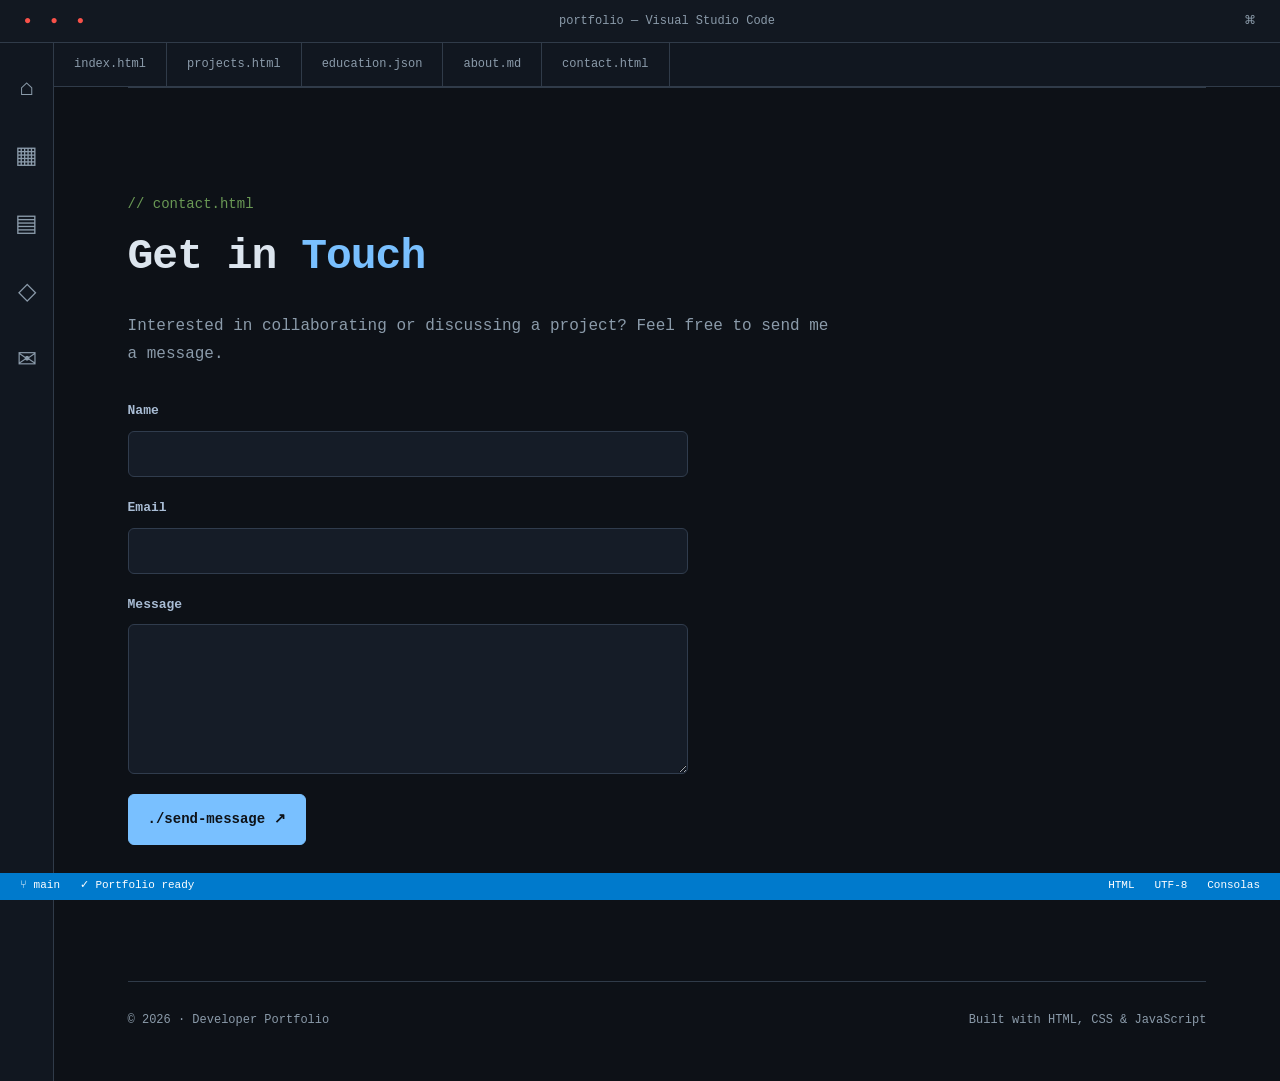
==== contact.html @ 005ef41a "Update screenshots: zelda" ====
<!DOCTYPE html>
<html lang="en">
<head>
  <meta charset="UTF-8">
  <meta name="viewport" content="width=device-width, initial-scale=1.0">
  <meta name="description" content="Contact page for my Computer Science portfolio.">
  <title>Contact | My Portfolio</title>
  <link rel="stylesheet" href="style.css?v=202611271109">
  <script src="script.js?v=202611271109" defer></script>
</head>

<body>
  <header class="titlebar">
    <span class="dots" aria-hidden="true">● ● ●</span>
    <span>portfolio — Visual Studio Code</span>
    <span>⌘</span>
  </header>

  <div class="workspace">
    <aside class="sidebar" aria-label="Portfolio navigation">
      <a href="index.html" title="Home" aria-label="Home">⌂</a>
      <a href="projects.html" title="Projects" aria-label="Projects">▦</a>
      <a href="index.html#education" title="Education" aria-label="Education">▤</a>
      <a href="index.html#about" title="About" aria-label="About">◇</a>
      <a href="contact.html" title="Contact" aria-label="Contact" aria-current="page">✉</a>
    </aside>

    <main>
      <nav class="tabs" aria-label="Sections">
        <a href="index.html">index.html</a>
        <a href="projects.html">projects.html</a>
        <a href="index.html#education">education.json</a>
        <a href="index.html#about">about.md</a>
        <a href="contact.html" aria-current="page">contact.html</a>
      </nav>

      <div class="content">
        <section class="section" id="contact">
          <p class="comment">// contact.html</p>
          <h2>Get in <span>Touch</span></h2>

          <p class="intro">
            Interested in collaborating or discussing a project?
            Feel free to send me a message.
          </p>

          <form id="contact-form">
            <div class="form-field">
              <label for="contact-name">Name</label>
              <input
                type="text"
                id="contact-name"
                name="name"
                autocomplete="name"
                required
              >
            </div>

            <div class="form-field">
              <label for="contact-email">Email</label>
              <input
                type="email"
                id="contact-email"
                name="email"
                autocomplete="email"
                required
              >
            </div>

            <div class="form-field">
              <label for="contact-message">Message</label>
              <textarea
                id="contact-message"
                name="message"
                rows="6"
                required
              ></textarea>
            </div>

            <button type="submit" class="button primary">
              ./send-message ↗
            </button>

            <p id="form-status" role="status" aria-live="polite"></p>
          </form>
        </section>

        <footer>
          <span>© 2026 · Developer Portfolio</span>
          <span>Built with HTML, CSS & JavaScript</span>
        </footer>
      </div>
    </main>
  </div>

  <div class="statusbar">
    <span>⑂ main &nbsp; ✓ Portfolio ready</span>
    <span>HTML &nbsp; UTF-8 &nbsp; Consolas</span>
  </div>
</body>
</html>
---- style.css ----
:root {
  --bg: #0d1117;
  --panel: #151b23;
  --panel-light: #1d2632;
  --border: #303b49;
  --text: #dce5ee;
  --muted: #8b9baa;
  --blue: #79c0ff;
  --green: #7ee787;
  --purple: #d2a8ff;
  --orange: #ffa657;

}

* {
  box-sizing: border-box;
}

html {
  scroll-behavior: smooth;
}

body {
  margin: 0;
  background: var(--bg);
  color: var(--text);
  font-family: Consolas, "Cascadia Code", "Courier New", monospace;
  font-size: 14px;
  line-height: 1.75;
}

a {
  color: inherit;
  text-decoration: none;
}

button {
  font: inherit;
  cursor: pointer;
}

strong {
  color: var(--blue);
}

::selection {
  background: #245d83;
}

/* VS CODE TITLE BAR */

.titlebar {
  height: 43px;
  background: #121821;
  border-bottom: 1px solid var(--border);
  display: flex;
  justify-content: space-between;
  align-items: center;
  padding: 0 24px;
  color: var(--muted);
  font-size: 12px;
}

.dots {
  color: #f85149;
  letter-spacing: 6px;
}

/* MAIN WORKSPACE */

.workspace {
  display: grid;
  grid-template-columns: 54px minmax(0, 1fr);
  min-height: calc(100vh - 70px);
}

.sidebar {
  background: #111720;
  border-right: 1px solid var(--border);
  display: flex;
  align-items: center;
  flex-direction: column;
  gap: 26px;
  padding-top: 25px;
  font-size: 24px;
  color: var(--muted);
}

.sidebar a:hover {
  color: var(--blue);
}

main {
  min-width: 0;
}

.tabs {
  display: flex;
  background: #111720;
  border-bottom: 1px solid var(--border);
  overflow-x: auto;
}

.tabs a {
  padding: 11px 20px;
  border-right: 1px solid var(--border);
  white-space: nowrap;
  font-size: 12px;
  color: var(--muted);
}

.tabs a:hover {
  color: var(--text);
  background: var(--panel);
}

.content {
  max-width: 1250px;
  margin: auto;
  padding: 0 6%;
}

/* HERO */

.hero {
  padding: 115px 0 100px;
  min-height: 80vh;
}

.comment {
  color: #6a9955;
}

.eyebrow {
  color: var(--purple);
  letter-spacing: 3px;
}

h1,
h2,
h3 {
  line-height: 1.2;
}

h1 {
  font-size: clamp(48px, 7vw, 105px);
  letter-spacing: -5px;
  margin: 24px 0;
  font-weight: 700;
}

h1 em {
  color: var(--blue);
  font-style: normal;
}

.cursor {
  color: var(--green);
  animation: blink 1s step-end infinite;
}

@keyframes blink {
  50% {
    opacity: 0;
  }
}

.intro {
  max-width: 720px;
  color: var(--muted);
  font-size: 16px;
}

.actions {
  display: flex;
  gap: 12px;
  flex-wrap: wrap;
  margin-top: 35px;
}

.button {
  border: 1px solid var(--border);
  padding: 12px 19px;
  border-radius: 6px;
  transition: 0.2s;
}

.button:hover {
  border-color: var(--blue);
  transform: translateY(-2px);
}

.button.primary {
  background: var(--blue);
  color: #0d1117;
  border-color: var(--blue);
  font-weight: bold;
}

/* TERMINAL */

.terminal {
  margin-top: 65px;
  max-width: 760px;
  background: #090d12;
  border: 1px solid var(--border);
  border-radius: 9px;
  overflow: hidden;
  padding: 0 20px 16px;
}

.terminal-top {
  margin: 0 -20px 15px;
  padding: 8px 16px;
  background: var(--panel);
  border-bottom: 1px solid var(--border);
  color: var(--muted);
  font-size: 11px;
  display: flex;
  justify-content: space-between;
}

.terminal p {
  margin: 6px 0;
}

.terminal-output {
  color: var(--muted);
  padding-left: 20px;
}

.green {
  color: var(--green);
}

.purple {
  color: var(--purple);
}

.orange {
  color: var(--orange);
}

/* SECTIONS */

.section {
  padding: 90px 0;
  border-top: 1px solid var(--border);
  scroll-margin-top: 30px;
}

.section h2 {
  font-size: clamp(28px, 4vw, 43px);
  letter-spacing: -1px;
  margin: 10px 0 30px;
}

.section h2 span {
  color: var(--blue);
}

.section-heading {
  display: flex;
  align-items: end;
  justify-content: space-between;
  gap: 15px;
}

.muted {
  color: var(--muted);
}

/* PROJECT FILTERS */

.filters {
  display: flex;
  flex-wrap: wrap;
  gap: 10px;
  margin-bottom: 30px;
}

.filter {
  background: var(--panel);
  border: 1px solid var(--border);
  color: var(--muted);
  border-radius: 5px;
  padding: 9px 15px;
}

.filter:hover,
.filter.active {
  color: var(--blue);
  border-color: var(--blue);
  background: #162535;
}

/* PROJECT CARDS */

.project-grid {
  display: grid;
  grid-template-columns: repeat(2, minmax(0, 1fr));
  gap: 22px;
}

.project {
  background: var(--panel);
  border: 1px solid var(--border);
  border-radius: 9px;
  overflow: hidden;
  transition: transform 0.25s, border-color 0.25s;
}

.project:hover {
  transform: translateY(-5px);
  border-color: var(--blue);
}

.project[hidden] {
  display: none;
}

.project-button {
  display: block;
  width: 100%;
  padding: 0;
  border: 0;
  background: transparent;
  color: inherit;
  text-align: left;
}

/* PROJECT SCREENSHOTS */
.project-image {
  width: 100%;
  aspect-ratio: 4 / 3;
  display: flex;
  align-items: center;
  justify-content: center;
  overflow: hidden;
  background: #151b23;
}

.project-image img {
  display: block;
  width: 100%;
  height: 100%;
  object-fit: contain;
  object-position: center;
}

.placeholder {
  height: 100%;
  display: grid;
  place-items: center;
  font-size: 25px;
  font-weight: bold;
  letter-spacing: 2px;
  color: var(--blue);
  text-align: center;
  padding: 20px;
}

.project-content {
  padding: 22px;
}

.project-content h3 {
  font-size: 20px;
  margin: 10px 0;
}

.project-content p {
  color: var(--muted);
  margin: 0 0 15px;
}

.project-meta {
  display: flex;
  justify-content: space-between;
  color: var(--green);
  font-size: 11px;
}

.tags {
  display: flex;
  gap: 8px;
  flex-wrap: wrap;
  margin-top: 18px;
}

.tags span {
  color: var(--blue);
  background: #1b2b3c;
  border: 1px solid #2d4053;
  padding: 3px 9px;
  border-radius: 4px;
  font-size: 11px;
}

/* ACADEMIC TIMELINE */

.timeline {
  border-left: 2px solid var(--border);
  margin-left: 8px;
}

.timeline-item {
  padding: 0 0 45px 32px;
  position: relative;
}

.timeline-item::before {
  content: "";
  position: absolute;
  left: -7px;
  top: 5px;
  height: 12px;
  width: 12px;
  background: var(--green);
  border-radius: 50%;
}

.timeline-item .date {
  color: var(--green);
  font-size: 12px;
}

.timeline-item h3 {
  font-size: 21px;
  margin: 10px 0;
}

.timeline-item p {
  max-width: 700px;
  color: var(--muted);
}

.timeline-item .subtitle {
  color: var(--blue);
}

/* ABOUT */

.about-grid {
  display: grid;
  grid-template-columns: 1fr 1fr;
  gap: 40px;
  align-items: start;
}

.about-grid p {
  color: var(--muted);
}

.code-panel {
  background: var(--panel);
  border: 1px solid var(--border);
  border-radius: 8px;
  padding: 25px;
  overflow-x: auto;
  font: inherit;
  line-height: 1.8;
}

/* PROJECT DETAIL POPUP */

dialog {
  background: var(--panel);
  color: var(--text);
  border: 1px solid var(--border);
  border-radius: 10px;
  width: min(760px, 92vw);
  max-height: 85vh;
  padding: 0;
  overflow-y: auto;
}

dialog::backdrop {
  background: rgba(0, 0, 0, 0.8);
}

.dialog-header {
  position: sticky;
  top: 0;
  background: var(--panel-light);
  padding: 12px 20px;
  border-bottom: 1px solid var(--border);
  display: flex;
  justify-content: space-between;
  align-items: center;
  z-index: 5;
}

.dialog-header button {
  background: transparent;
  border: 0;
  color: var(--text);
  font-size: 20px;
}

.dialog-body {
  padding: 30px;
}

.dialog-body h2 {
  font-size: 30px;
}

.dialog-body p {
  color: var(--muted);
}

/* GALLERY IMAGES */
.gallery {
  display: grid;
  gap: 18px;
  margin-top: 25px;
}

.gallery img {
  display: block;
  width: 100%;
  height: auto;
  max-width: 100%;
  border-radius: 6px;
}

/* FOOTER */

footer {
  border-top: 1px solid var(--border);
  padding: 28px 0 50px;
  display: flex;
  justify-content: space-between;
  gap: 15px;
  flex-wrap: wrap;
  color: var(--muted);
  font-size: 12px;
}

.statusbar {
  position: fixed;
  bottom: 0;
  left: 0;
  right: 0;
  height: 27px;
  background: #007acc;
  color: white;
  display: flex;
  justify-content: space-between;
  padding: 3px 20px;
  font-size: 11px;
  z-index: 20;
}

/* TABLET AND MOBILE */

@media (max-width: 800px) {
  .workspace {
    grid-template-columns: 1fr;
  }

  .sidebar {
    display: none;
  }

  .content {
    padding: 0 20px;
  }

  .hero {
    padding: 75px 0;
  }

  h1 {
    letter-spacing: -2px;
  }

  .project-grid,
  .about-grid {
    grid-template-columns: 1fr;
  }

  .project-image {
    aspect-ratio: 4 / 3;
  }

  .section {
    padding: 65px 0;
  }

  .statusbar {
    font-size: 9px;
  }

  .dialog-body {
    padding: 18px;
  }
}

@media (prefers-reduced-motion: reduce) {
  *,
  *::before,
  *::after {
    animation: none !important;
    transition: none !important;
    scroll-behavior: auto !important;
  }
}

/* Contact form */

#contact-form {
  display: flex;
  flex-direction: column;
  gap: 20px;
  max-width: 560px;
  margin-top: 32px;
}

#contact-form .form-field {
  display: flex;
  flex-direction: column;
  gap: 8px;
}

#contact-form label {
  color: #a9bdd5;
  font-size: 13px;
  font-weight: 600;
}

#contact-form input,
#contact-form textarea {
  width: 100%;
  box-sizing: border-box;
  padding: 14px 16px;
  background: #151c27;
  border: 1px solid #303c4d;
  border-radius: 6px;
  color: #e5edf7;
  font-family: Consolas, monospace;
  font-size: 14px;
}

#contact-form textarea {
  min-height: 150px;
  resize: vertical;
}

#contact-form input:focus,
#contact-form textarea:focus {
  outline: 2px solid #70b9ff;
  outline-offset: 2px;
  border-color: #70b9ff;
}

#contact-form .button {
  align-self: flex-start;
  cursor: pointer;
}

#form-status {
  color: #7ee2a8;
  font-size: 13px;
}

@media (max-width: 600px) {
  #contact-form {
    max-width: 100%;
  }
}

/* ==========================================
   LIVE PROJECT PREVIEWS & EMBEDS
   ========================================== */

.project {
  display: flex;
  flex-direction: column;
}

.project-button {
  flex: 1;
}

.project-image {
  position: relative;
}

.project-image.has-live iframe {
  position: absolute;
  top: 0;
  left: 0;
  border: 0;
  transform-origin: 0 0;
  pointer-events: none;
  background: var(--bg);
  opacity: 0;
  transition: opacity 0.5s;
}

.project-image.has-live.is-loaded iframe {
  opacity: 1;
}

.live-badge {
  position: absolute;
  top: 10px;
  left: 10px;
  z-index: 2;
  font-size: 10px;
  letter-spacing: 1px;
  color: var(--green);
  background: rgba(13, 17, 23, 0.85);
  border: 1px solid #2f5a37;
  padding: 2px 8px;
  border-radius: 4px;
}

.play-overlay {
  position: absolute;
  inset: 0;
  z-index: 1;
  display: grid;
  place-items: center;
  font-size: 15px;
  font-weight: bold;
  color: #fff;
  background: rgba(13, 17, 23, 0.55);
  opacity: 0;
  transition: opacity 0.25s;
}

.project-button:hover .play-overlay,
.project-button:focus-visible .play-overlay {
  opacity: 1;
}

.project-button:focus-visible {
  outline: 2px solid var(--blue);
  outline-offset: -2px;
}

.project-links {
  display: flex;
  gap: 18px;
  padding: 0 22px 20px;
  font-size: 12px;
}

.project-links a {
  color: var(--blue);
}

.project-links a:hover,
.project-links a:focus-visible {
  text-decoration: underline;
}

.project-links .link-live {
  color: var(--green);
}

/* POPUP */

.project-dialog {
  width: min(1100px, 94vw);
  max-height: 92vh;
}

.dialog-actions {
  display: flex;
  align-items: center;
  gap: 6px;
  flex-wrap: wrap;
  justify-content: flex-end;
}

.dialog-header .dialog-action {
  font-size: 12px;
  color: var(--blue);
  background: transparent;
  border: 1px solid var(--border);
  border-radius: 4px;
  padding: 3px 10px;
}

.dialog-header .dialog-action:hover,
.dialog-header .dialog-action:focus-visible {
  border-color: var(--blue);
}

.dialog-action[hidden] {
  display: none;
}

.dialog-body h2 {
  margin: 0 0 10px;
}

.view-toggle {
  display: flex;
  gap: 8px;
  margin: 24px 0 14px;
}

.view-toggle[hidden] {
  display: none;
}

.live-frame {
  position: relative;
  margin-top: 18px;
  height: min(68vh, 720px);
  border: 1px solid var(--border);
  border-radius: 6px;
  overflow: hidden;
  background: var(--bg);
}

.view-toggle:not([hidden]) + .live-frame {
  margin-top: 0;
}

.live-frame[hidden],
.gallery[hidden] {
  display: none;
}

.live-frame iframe {
  position: relative;
  z-index: 1;
  width: 100%;
  height: 100%;
  border: 0;
  display: block;
  opacity: 0;
  transition: opacity 0.4s;
}

.live-frame.is-loaded iframe {
  opacity: 1;
}

.live-loading {
  position: absolute;
  inset: 0;
  display: grid;
  place-items: center;
  color: var(--green);
}

.live-frame:fullscreen {
  height: 100%;
  border: 0;
  border-radius: 0;
}

@media (max-width: 800px) {
  .project-dialog {
    width: 100vw;
    max-width: 100vw;
    max-height: 100dvh;
    height: 100dvh;
    border-radius: 0;
  }

  .live-frame {
    height: 70dvh;
  }

  .dialog-header {
    padding: 10px 12px;
  }

  #dialog-file {
    display: none;
  }

  .filters {
    flex-wrap: wrap;
  }
}

@media (prefers-reduced-motion: reduce) {
  .project-image.has-live iframe,
  .live-frame iframe,
  .play-overlay {
    transition: none;
  }
}

/* WHAT / HOW / WHY SUMMARY */

.summary {
  display: grid;
  grid-template-columns: max-content 1fr;
  gap: 6px 16px;
  margin: 18px 0 20px;
  padding: 14px 18px;
  background: var(--bg);
  border: 1px solid var(--border);
  border-left: 3px solid var(--green);
  border-radius: 6px;
}

.summary[hidden] {
  display: none;
}

.summary dt {
  color: var(--purple);
  text-transform: uppercase;
  font-size: 11px;
  letter-spacing: 1px;
  padding-top: 3px;
}

.summary dt::after {
  content: ":";
}

.summary dd {
  margin: 0;
  color: var(--text);
}

@media (max-width: 600px) {
  .summary {
    grid-template-columns: 1fr;
    gap: 0;
  }

  .summary dd {
    margin-bottom: 8px;
  }
}

/* ==========================================
   PROJECT POPUP ANIMATIONS
   Subtle: grow from the clicked card, stagger
   the content in, quick fade out on close.
   ========================================== */

.project-dialog::backdrop {
  background: rgba(5, 8, 12, 0.72);
  backdrop-filter: blur(3px);
}

.project-dialog.is-opening {
  animation: dlg-in 0.34s cubic-bezier(0.2, 0.8, 0.2, 1) both;
}

.project-dialog.is-opening::backdrop {
  animation: backdrop-in 0.3s ease both;
}

.project-dialog.is-closing {
  animation: dlg-out 0.19s ease-in both;
}

.project-dialog.is-closing::backdrop {
  animation: backdrop-out 0.19s ease-in both;
}

/* Content rises in, one piece after another */
.project-dialog.is-opening .dialog-body > * {
  animation: rise-in 0.42s cubic-bezier(0.2, 0.8, 0.2, 1) both;
  animation-delay: calc(110ms + var(--i, 0) * 45ms);
}

/* What / How / Why lines follow on just after the title */
.project-dialog.is-opening .summary dt,
.project-dialog.is-opening .summary dd {
  animation: slide-in 0.36s ease-out both;
  animation-delay: calc(230ms + var(--j, 0) * 70ms);
}

/* Accent line sweeps across under the header */
.project-dialog .dialog-header::after {
  content: "";
  position: absolute;
  left: 0;
  right: 0;
  bottom: -1px;
  height: 1px;
  background: linear-gradient(90deg, var(--blue), var(--purple), transparent);
  transform-origin: left;
  transform: scaleX(0);
  opacity: 0.8;
}

.project-dialog.is-opening .dialog-header::after {
  animation: sweep 0.7s 0.12s cubic-bezier(0.2, 0.8, 0.2, 1) forwards;
}

/* Blinking caret while the filename types out */
#dialog-file.typing::after {
  content: "▍";
  margin-left: 1px;
  color: var(--blue);
  animation: blink 0.6s steps(1) infinite;
}

@keyframes dlg-in {
  from {
    opacity: 0;
    transform: translateY(14px) scale(0.94);
  }
  to {
    opacity: 1;
    transform: none;
  }
}

@keyframes dlg-out {
  to {
    opacity: 0;
    transform: translateY(8px) scale(0.98);
  }
}

@keyframes backdrop-in {
  from { opacity: 0; }
}

@keyframes backdrop-out {
  to { opacity: 0; }
}

@keyframes rise-in {
  from {
    opacity: 0;
    transform: translateY(10px);
  }
}

@keyframes slide-in {
  from {
    opacity: 0;
    transform: translateX(-8px);
  }
}

@keyframes sweep {
  to { transform: scaleX(1); }
}

@media (prefers-reduced-motion: reduce) {
  .project-dialog,
  .project-dialog::backdrop,
  .project-dialog *,
  .project-dialog .dialog-header::after {
    animation: none !important;
  }

  .project-dialog .dialog-header::after {
    transform: scaleX(1);
  }
}
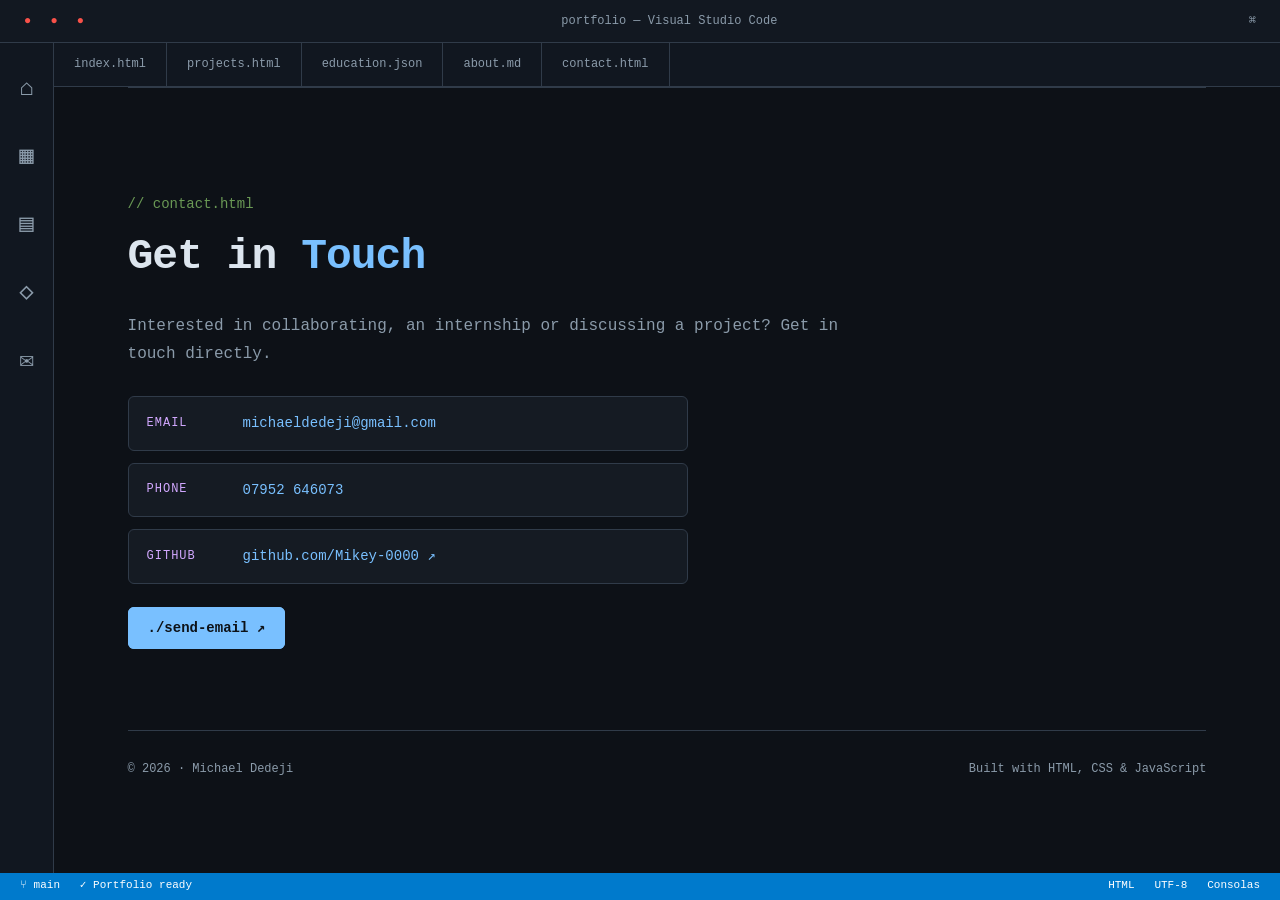
==== commit 9a36a637: "Add name, contact details, My part lines and a How I build note Contact form (which never sent anyth" ====
--- a/contact.html
+++ b/contact.html
@@ -5,9 +5,9 @@
   <meta charset="UTF-8">
   <meta name="viewport" content="width=device-width, initial-scale=1.0">
   <meta name="description" content="Contact page for my Computer Science portfolio.">
-  <title>Contact | My Portfolio</title>
-  <link rel="stylesheet" href="style.css?v=202611271109">
-  <script src="script.js?v=202611271109" defer></script>
+  <title>Contact | Michael Dedeji</title>
+  <link rel="stylesheet" href="style.css?v=202611271137">
+  <script src="script.js?v=202611271137" defer></script>
 </head>
 
 <body>
@@ -41,53 +41,30 @@
           <h2>Get in <span>Touch</span></h2>
 
           <p class="intro">
-            Interested in collaborating or discussing a project?
-            Feel free to send me a message.
+            Interested in collaborating, an internship or discussing a
+            project? Get in touch directly.
           </p>
 
-          <form id="contact-form">
-            <div class="form-field">
-              <label for="contact-name">Name</label>
-              <input
-                type="text"
-                id="contact-name"
-                name="name"
-                autocomplete="name"
-                required
-              >
-            </div>
+          <ul class="contact-list">
+            <li>
+              <span class="contact-label">email</span>
+              <a href="mailto:michaeldedeji@gmail.com">michaeldedeji@gmail.com</a>
+            </li>
+            <li>
+              <span class="contact-label">phone</span>
+              <a href="tel:+447952646073">07952 646073</a>
+            </li>
+            <li>
+              <span class="contact-label">github</span>
+              <a href="https://github.com/Mikey-0000" target="_blank" rel="noopener">github.com/Mikey-0000 ↗</a>
+            </li>
+          </ul>
 
-            <div class="form-field">
-              <label for="contact-email">Email</label>
-              <input
-                type="email"
-                id="contact-email"
-                name="email"
-                autocomplete="email"
-                required
-              >
-            </div>
-
-            <div class="form-field">
-              <label for="contact-message">Message</label>
-              <textarea
-                id="contact-message"
-                name="message"
-                rows="6"
-                required
-              ></textarea>
-            </div>
-
-            <button type="submit" class="button primary">
-              ./send-message ↗
-            </button>
-
-            <p id="form-status" role="status" aria-live="polite"></p>
-          </form>
+          <a class="button primary" href="mailto:michaeldedeji@gmail.com">./send-email ↗</a>
         </section>
 
         <footer>
-          <span>© 2026 · Developer Portfolio</span>
+          <span>© 2026 · Michael Dedeji</span>
           <span>Built with HTML, CSS & JavaScript</span>
         </footer>
       </div>
--- a/style.css
+++ b/style.css
@@ -1059,3 +1059,78 @@
     transform: scaleX(1);
   }
 }
+
+/* Fan-project disclaimer / original-vs-revamp note in the popup */
+.project-note {
+  font-size: 12px;
+  color: var(--muted);
+  border-left: 2px solid var(--orange);
+  padding: 6px 0 6px 12px;
+  margin: 4px 0 16px;
+}
+
+.project-note[hidden] {
+  display: none;
+}
+
+.project-note .note-link {
+  color: var(--orange);
+  white-space: nowrap;
+}
+
+.project-note .note-link:hover,
+.project-note .note-link:focus-visible {
+  text-decoration: underline;
+}
+
+/* Contact details */
+.contact-list {
+  list-style: none;
+  padding: 0;
+  margin: 28px 0 32px;
+  display: grid;
+  gap: 12px;
+  max-width: 560px;
+}
+
+.contact-list li {
+  display: grid;
+  grid-template-columns: 80px 1fr;
+  align-items: center;
+  gap: 16px;
+  padding: 14px 18px;
+  background: var(--panel);
+  border: 1px solid var(--border);
+  border-radius: 6px;
+}
+
+.contact-label {
+  color: var(--purple);
+  font-size: 12px;
+  letter-spacing: 1px;
+  text-transform: uppercase;
+}
+
+.contact-list a {
+  color: var(--blue);
+  overflow-wrap: anywhere;
+}
+
+.contact-list a:hover,
+.contact-list a:focus-visible {
+  text-decoration: underline;
+}
+
+/* "How I build" heading in About */
+.how-i-build {
+  color: var(--green);
+  font-size: 14px;
+  margin: 24px 0 8px;
+}
+
+@media (max-width: 600px) {
+  .contact-list li {
+    grid-template-columns: 1fr;
+    gap: 4px;
+  }
+}
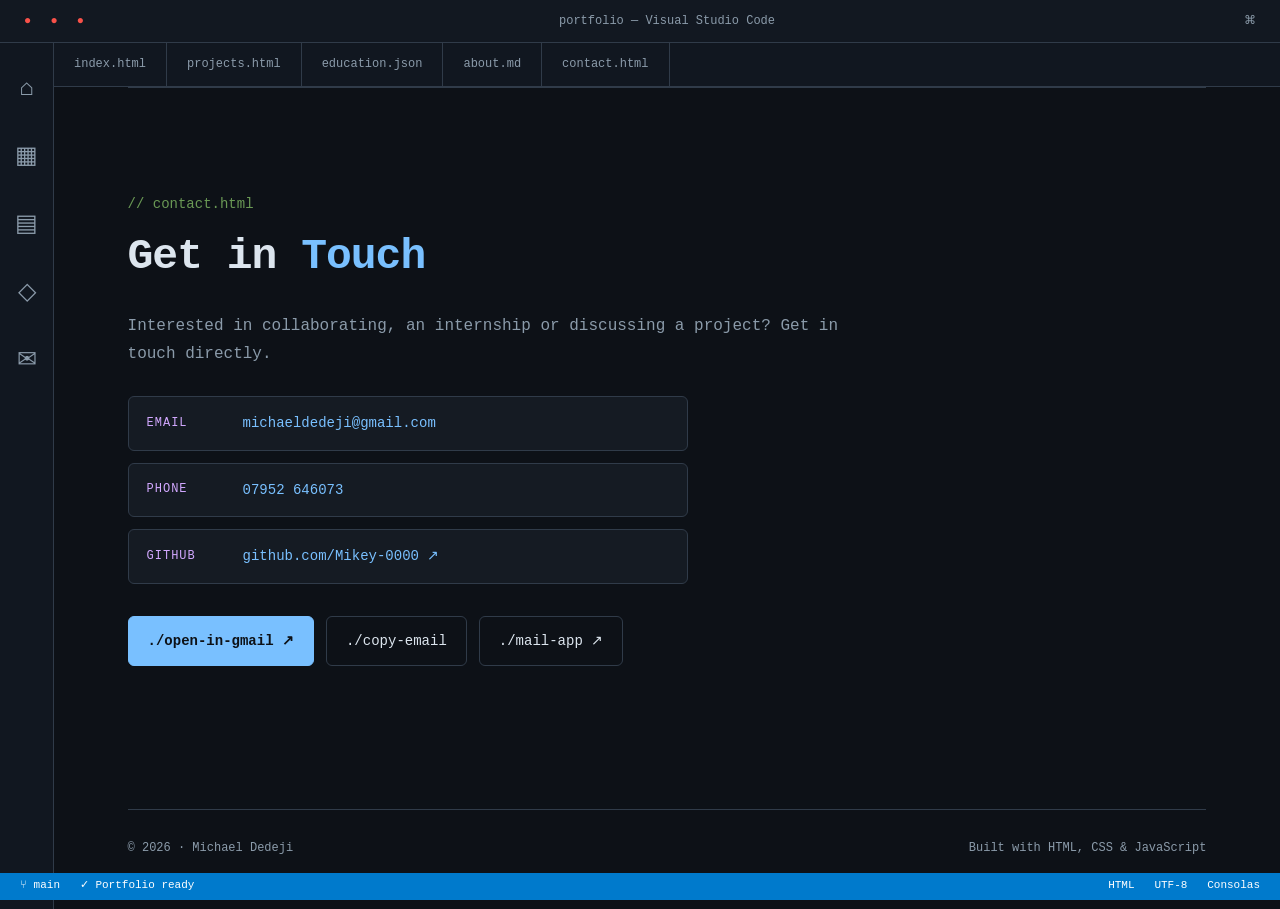
==== commit 848f2112: "Contact: add Open in Gmail and Copy email (mailto does nothing without a mail app) Co-Authored-By: C" ====
--- a/contact.html
+++ b/contact.html
@@ -6,8 +6,8 @@
   <meta name="viewport" content="width=device-width, initial-scale=1.0">
   <meta name="description" content="Contact page for my Computer Science portfolio.">
   <title>Contact | Michael Dedeji</title>
-  <link rel="stylesheet" href="style.css?v=202611271137">
-  <script src="script.js?v=202611271137" defer></script>
+  <link rel="stylesheet" href="style.css?v=202611271144">
+  <script src="script.js?v=202611271144" defer></script>
 </head>
 
 <body>
@@ -60,7 +60,21 @@
             </li>
           </ul>
 
-          <a class="button primary" href="mailto:michaeldedeji@gmail.com">./send-email ↗</a>
+          <div class="contact-actions">
+            <a
+              class="button primary"
+              href="https://mail.google.com/mail/?view=cm&amp;fs=1&amp;to=michaeldedeji@gmail.com"
+              target="_blank"
+              rel="noopener">./open-in-gmail ↗</a>
+
+            <button type="button" class="button" id="copy-email" data-email="michaeldedeji@gmail.com">
+              ./copy-email
+            </button>
+
+            <a class="button" href="mailto:michaeldedeji@gmail.com">./mail-app ↗</a>
+          </div>
+
+          <p class="copy-status" id="copy-status" role="status" aria-live="polite"></p>
         </section>
 
         <footer>
--- a/style.css
+++ b/style.css
@@ -1134,3 +1134,28 @@
     gap: 4px;
   }
 }
+
+/* Contact buttons */
+.contact-actions {
+  align-items: center;
+  display: flex;
+  flex-wrap: wrap;
+  gap: 12px;
+}
+
+.contact-actions .button {
+  font-family: inherit;
+  font-size: inherit;
+}
+
+.copy-status {
+  color: var(--green);
+  min-height: 1.75em;
+  margin-top: 14px;
+}
+
+button.button {
+  background: transparent;
+  color: var(--text);
+  line-height: inherit;
+}
